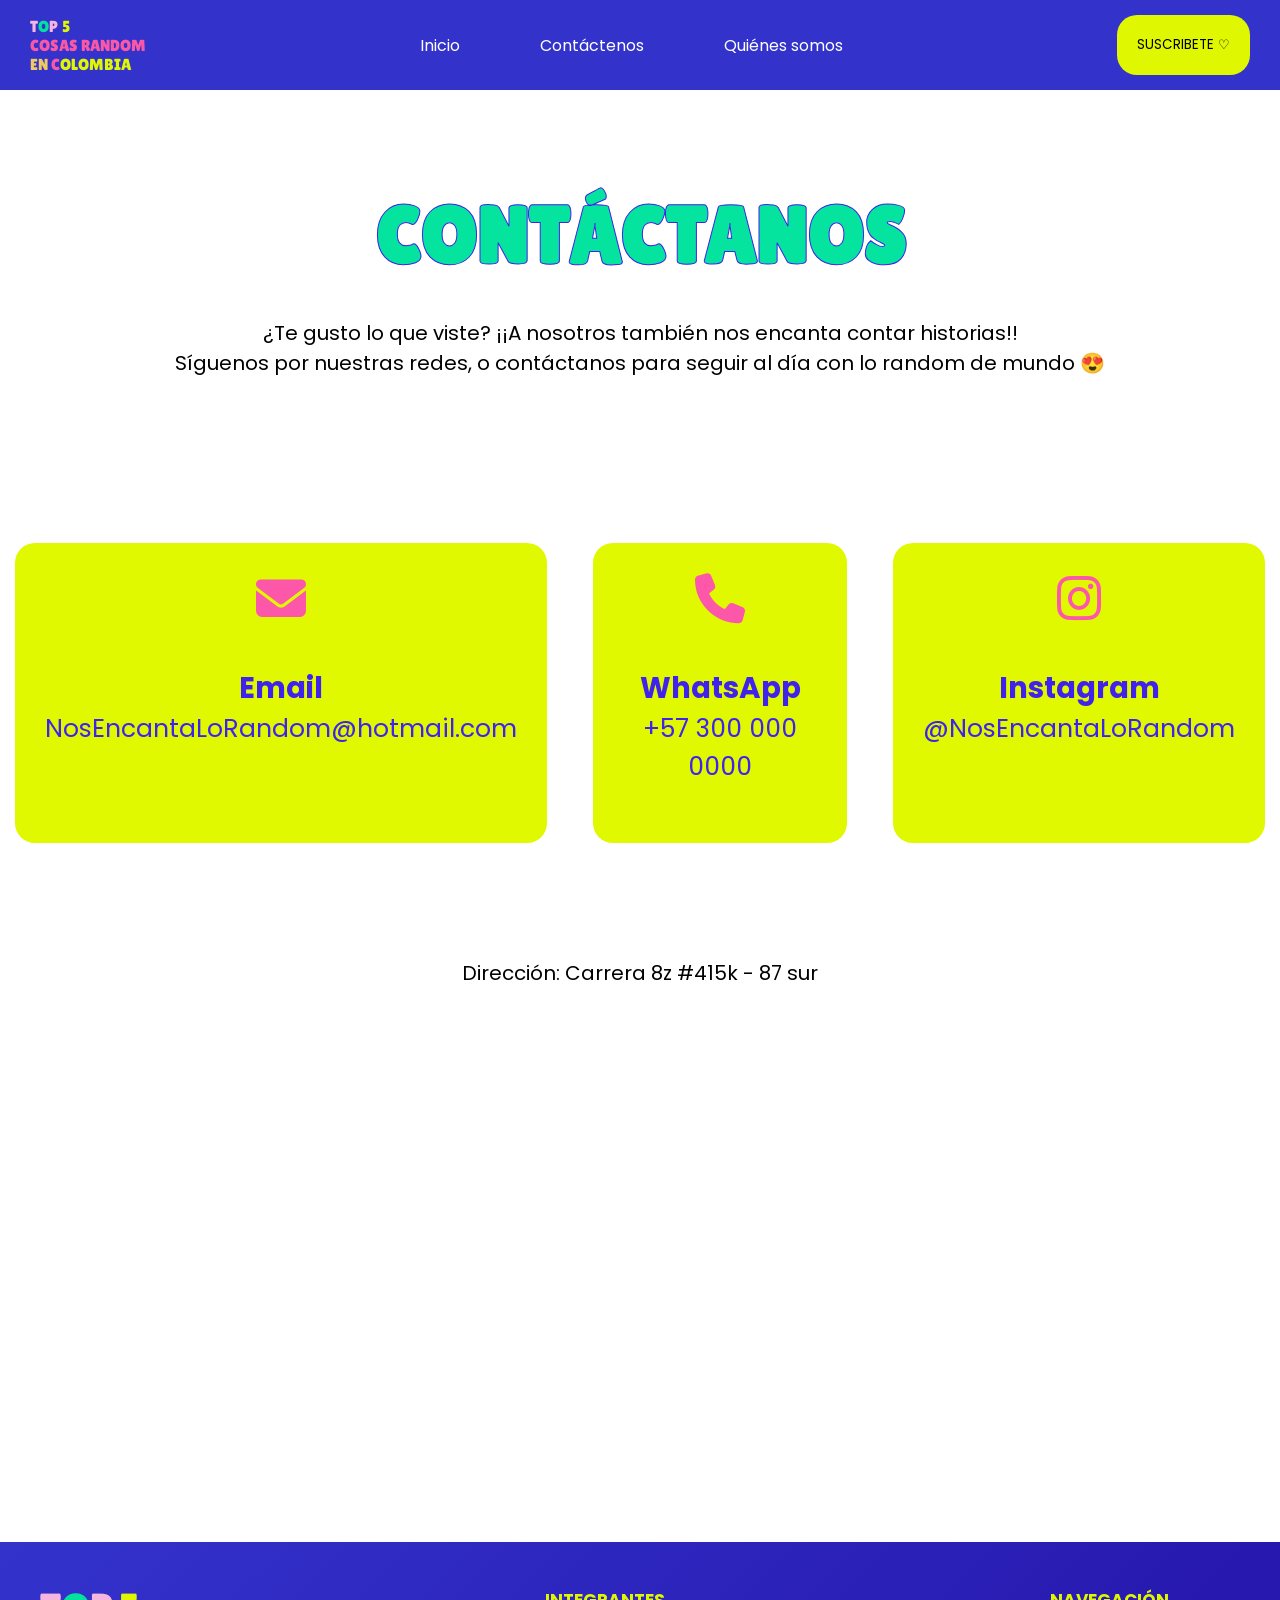
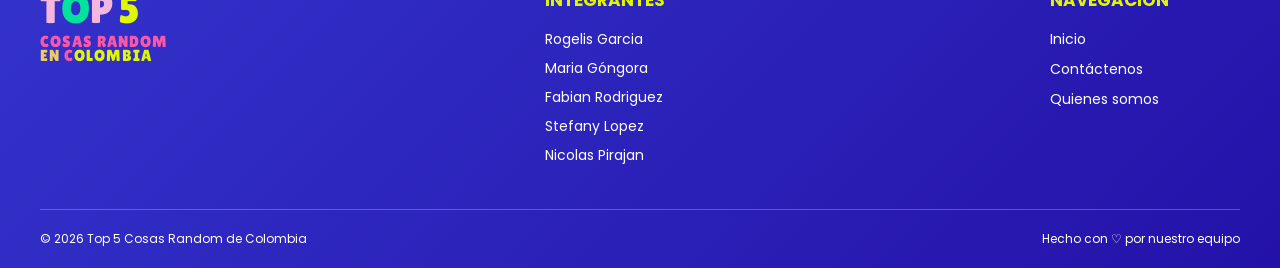
==== contacto.html @ 73ba565f "Actualizo contacto.html y style.css" ====
<!DOCTYPE html>
<html>
    <head>
        <meta charset="UTF-8">
        <meta name="viewport" content="width=device-width, initial-scale=1.0">
        <title> contacto </title>
        <link rel="stylesheet" href="https://cdnjs.cloudflare.com/ajax/libs/font-awesome/6.5.0/css/all.min.css">
        <link rel="preconnect" href="https://fonts.googleapis.com">
        <link rel="preconnect" href="https://fonts.gstatic.com" crossorigin>
        <link href="https://fonts.googleapis.com/css2?family=Lilita+One&family=Poppins:wght@400;600;700&display=swap"
        rel="stylesheet">
        <link rel="stylesheet" href="style.css">
    </head>
    <body>
        <nav>
            <div>
                <span class="top">T<span class="O">O</span>P</span>
                <span class="cinco">5</span>
                <p class="cosas-random">COSAS RANDOM <br><span class="En">EN</span> <span class="C">C</span><span
                        class="olombia">OLOMBIA</span> </p>
            </div>
            <ul>
                <li> <a href="index.html">Inicio</a></li>
                <li><a href="contacto.html">Contáctenos</a></li>
                <li><a href="quienes-somos.html">Quiénes somos</a></li>
            </ul>
            <button>SUSCRIBETE ♡</button>
        </nav>
        <div class="encabezado1">
            <h1 id="encabezado"> CONTÁCTANOS </h1>
            <br>
            <br>
            <p class="parrafo"> ¿Te gusto lo que viste? ¡¡A nosotros también nos encanta contar historias!! <br>
                Síguenos por nuestras redes, o contáctanos para seguir al día con lo random de mundo 😍</p>
        </div>
        <div class="contenedor">
            <div class="card">
                <i class="fa-solid fa-envelope"></i>
                <br>
                <br>
                <h3 class="titulito"> Email </h3>
                <p> NosEncantaLoRandom@hotmail.com </p>
            </div>

            <div class="card">
                <i class="fa-solid fa-phone"></i>
                <br>
                <br>
                <h3 class="titulito"> WhatsApp </h3>
                <p> +57 300 000 0000 </p>
            </div>

            <div class="card">
                <i class="fa-brands fa-instagram"></i>
                <br>
                <br>
                <h3 class="titulito"> Instagram </h3>
                <p> @NosEncantaLoRandom </p>
            </div>
            <br>
            <div class="ubicacion">
                <p class="parrafo"> Dirección: Carrera 8z #415k - 87 sur </p>
                <iframe src="https://www.google.com/maps/embed?pb=!1m18!1m12!1m3!1d22496.69778581169!2d-74.12065884214515!3d4.613363814773362!2m3!1f0!2f0!3f0!3m2!1i1024!2i768!4f13.1!3m3!1m2!1s0x8e3f9ebaca191fa3%3A0x28079add05f37b00!2sCentro%20Comercial%20Plaza%20de%20las%20Am%C3%A9ricas!5e0!3m2!1ses!2sco!4v1781192506364!5m2!1ses!2sco" width="600" height="450" style="border:0;" allowfullscreen="" loading="lazy" referrerpolicy="no-referrer-when-downgrade"></iframe>
            </div>
        </div>
        <footer class="footer">
            <div class="footer-contenido">
                <div class="footer-logo">
                    <div>
                        <span class="top">T<span class="O">O</span>P</span>
                        <span class="cinco">5</span>
                    </div>

                    <p class="cosas-random">
                        COSAS RANDOM<br>
                        <span class="En">EN</span>
                        <span class="C">C</span><span class="olombia">OLOMBIA</span>
                    </p>
                </div>
                <div class="footer-integrantes">
                    <h3 class="integrantes">Integrantes</h3>
                    <p class="integrante rogelis">Rogelis Garcia</p>
                    <p class="integrante maria">Maria Góngora</p>
                    <p class="integrante fabian">Fabian Rodriguez</p>
                    <p class="integrante stefany">Stefany Lopez</p>
                    <p class="integrante nicolas">Nicolas Pirajan</p>
                </div>
                <div class="footer-enlaces">
                    <h3 class="navegacion">Navegación</h3>
                    <a href="index.html">Inicio</a>
                    <a href="contacto.html">Contáctenos</a>
                    <a href="quienes-somos.html">Quienes somos</a>
                </div>
            </div>
            <div class="footer-inferior">
                <p class="copy">© 2026 Top 5 Cosas Random de Colombia</p>
                <p class="amor">Hecho con ♡ por nuestro equipo</p>
            </div>
        </footer>
    </body>
</html>
---- style.css ----
* {
    margin: 0;
    padding: 0;
    box-sizing: border-box;
}
nav a, nav button{
    font-family: "Poppins",sans-serif;
}
nav{
    background-color: #3333cc;
    display: flex;
    justify-content: space-between;
    padding: 15px 30px;
    align-items: center;
    position: sticky;
    top: 0;
}
nav a{
    position: relative;
    display: inline-block;
    transition: transform 0.25s ease;
}
nav a::after{
    content: "";
    position: absolute;
    left: 50%;
    bottom: -6px;
    width: 0;
    height: 2px;
    background-color: #dff700;
    transform: translateX(-50%);
    transition: width 0.25s ease;
}
nav a:hover{
    transform: scale(1.08);
}
nav a:hover::after{
    width: 100%;
}
ul {
    display: flex;
    list-style: none;
    gap: 80px;
}
a {
    color: white;
    text-decoration: none;
}

.top,.cinco,.cosas-random{
    font-family: "Lilita One",sans-serif;
}

.top{
    color: #f4b5de;
}
.cinco{
    color: #dff700;
}
.O{
    color: #03e29d;
}

.cosas-random{
    color:#fa58a7 ;
}
.En{
    color: #efca62;
}
.olombia{
    color: #dff700;
}
button{
    background-color: #dff700;
    border-radius: 20px;
    color: black;
    border: none;
    padding: 20px;
}
.footer {
    background: linear-gradient(135deg, #3333cc, #2412a8);
    color: white;
    padding: 45px 40px 20px;
    font-family: "Poppins", sans-serif;
}
.footer-contenido {
    max-width: 1200px;
    margin: 0 auto;
    display: flex;
    justify-content: space-between;
    align-items: flex-start;
    gap: 60px;
}
.footer-logo {
    min-width: 190px;
}
.footer-logo .top,
.footer-logo .cinco {
    font-size: 42px;
    line-height: 1;
}
.footer-logo .cosas-random {
    margin-top: 5px;
    font-size: 16px;
    line-height: 0.9;
    letter-spacing: 1px;
}
.footer-integrantes,
.footer-enlaces {
    min-width: 190px;
}
.footer .integrantes,
.footer .navegacion {
    color: #dff700;
    font-size: 17px;
    margin-bottom: 16px;
    text-transform: uppercase;
}
.footer-integrantes .integrante {
    margin-bottom: 8px;
    font-size: 14px;
    cursor: default;
}
.footer-enlaces {
    display: flex;
    flex-direction: column;
    align-items: flex-start;
}
.footer-enlaces a {
    position: relative;
    display: inline-block;
    margin-bottom: 9px;
    font-size: 14px;
    color: white;
    transition: color 0.25s ease, transform 0.25s ease;
}
.footer-enlaces a::after {
    content: "";
    position: absolute;
    left: 0;
    bottom: -2px;
    width: 0;
    height: 2px;
    background-color: #dff700;
    transition: width 0.25s ease;
}
.footer-enlaces a:hover {
    color: #dff700;
    transform: translateX(5px);
}
.footer-enlaces a:hover::after {
    width: 100%;
}
.footer-inferior {
    max-width: 1200px;
    margin: 35px auto 0;
    padding-top: 20px;
    border-top: 1px solid rgba(255, 255, 255, 0.25);
    display: flex;
    justify-content: space-between;
    gap: 20px;
}
.footer .copy,
.footer .amor {
    color: white;
    font-size: 12px;
}
.footer-integrantes .integrante {
    animation: rainbow 5s linear infinite;
    transition: transform 0.25s ease;
}
.rogelis {
    animation-delay: 0s;
}

.maria {
    animation-delay: -1s;
}
.fabian {
    animation-delay: -2s;
}
.stefany {
    animation-delay: -3s;
}
.nicolas {
    animation-delay: -4s;
}
.footer-integrantes .integrante:hover {
    transform: translateX(6px) scale(1.05);
    animation-play-state: paused;
}
@keyframes rainbow {
    0% {
        color: #ff5ba7;
    }
    20% {
        color: #ffc857;
    }
    40% {
        color: #00e0a4;
    }
    60% {
        color: #b9f500; 
    }
    80% {
        color: #9b7cff;
    }
    100% {
        color: #ff5ba7;
    }
}

/* CSS DE CONTACTO */
.contenedor{
    display: grid;
    grid-template-columns: 1fr 1fr 1fr;
    gap: 16px;
}
.encabezado1{
    margin: 60px;
    padding: 40px;
}
#encabezado{
    font-family: "Lilita One",sans-serif;
    color: #04E49E;
    font-size: 80px;
    text-align: center;
    -webkit-text-stroke: 1px #3F22EC;
}
.parrafo{
    font-family: "Poppins",sans-serif;
    font-size: 20px;
    text-align: center;
    margin-bottom: 50px;
}
.card{
    font-family: "Poppins",sans-serif;
    color: #3F22EC;
    font-size: 25px;
    text-align: center;
    margin: 15px;
    padding: 30px;
    height: 300px;
    background-color: #E0F900;
    transition: 0.3s;
    border-radius: 20px;
}
.card:hover{
    background-color: #F0C962;
    color: white; 
    transform: scale(1.05);
    transform: translateY(-5px);
    box-shadow: 0 8px 20px rgba(0,0,0,0.2);
    border-color: #F5A623;
    opacity: 0.8; 
}
i{
    color: #FD57A9;
    font-size: 50px;
}
.ubicacion{
    font-family: "Lilita One",sans-serif;
    grid-column: 1/4;
    text-align: center;
    margin: 20px;
    padding: 30px;
    transition: 0.5s;
}
.ubicacion:hover{
    transform: scale(1.10);
}
/* CSS DE CONTACTO */
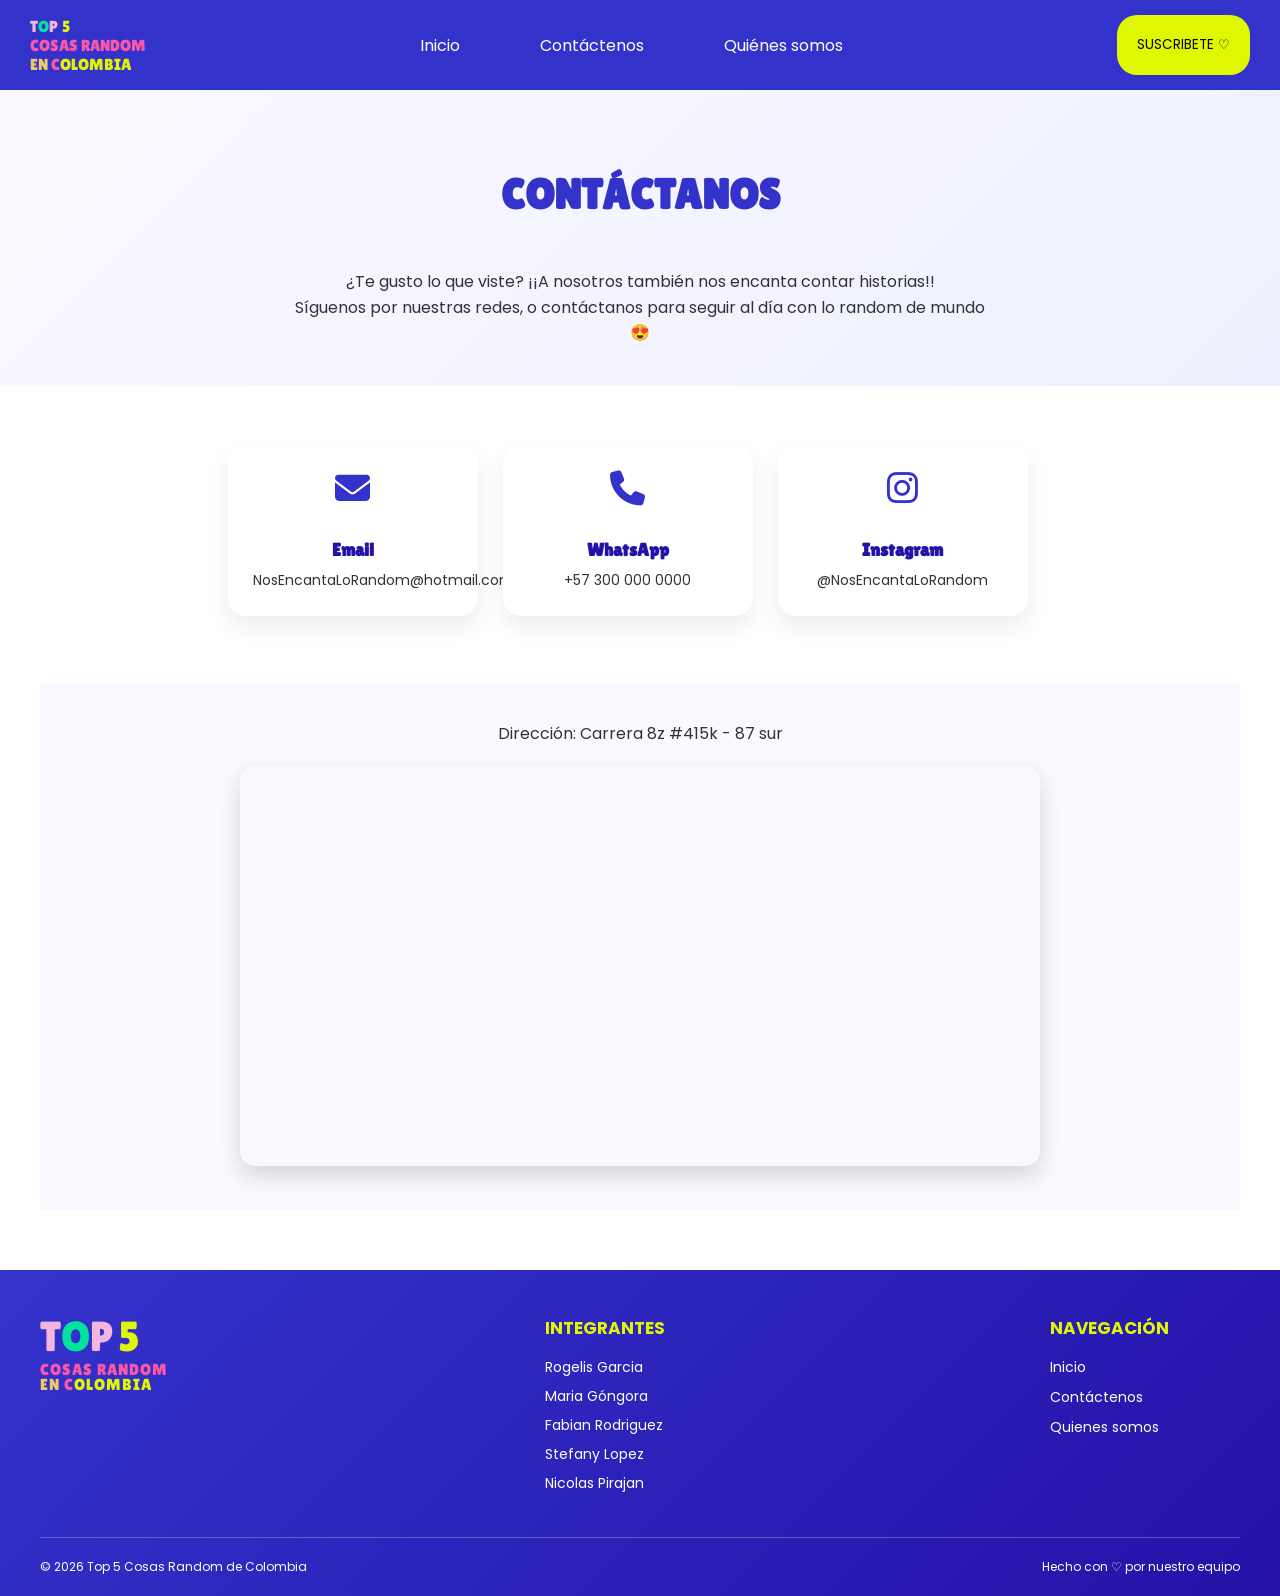
==== commit b7c67feb: "DEVELOP" ====
--- a/contacto.html
+++ b/contacto.html
@@ -1,101 +1,108 @@
 <!DOCTYPE html>
 <html>
-    <head>
-        <meta charset="UTF-8">
-        <meta name="viewport" content="width=device-width, initial-scale=1.0">
-        <title> contacto </title>
-        <link rel="stylesheet" href="https://cdnjs.cloudflare.com/ajax/libs/font-awesome/6.5.0/css/all.min.css">
-        <link rel="preconnect" href="https://fonts.googleapis.com">
-        <link rel="preconnect" href="https://fonts.gstatic.com" crossorigin>
-        <link href="https://fonts.googleapis.com/css2?family=Lilita+One&family=Poppins:wght@400;600;700&display=swap"
+
+<head>
+    <meta charset="UTF-8">
+    <meta name="viewport" content="width=device-width, initial-scale=1.0">
+    <title>TOP 5</title>
+    <link rel="stylesheet" href="https://cdnjs.cloudflare.com/ajax/libs/font-awesome/6.5.0/css/all.min.css">
+    <link rel="preconnect" href="https://fonts.googleapis.com">
+    <link rel="preconnect" href="https://fonts.gstatic.com" crossorigin>
+    <link href="https://fonts.googleapis.com/css2?family=Lilita+One&family=Poppins:wght@400;600;700&display=swap"
         rel="stylesheet">
-        <link rel="stylesheet" href="style.css">
-    </head>
-    <body>
-        <nav>
-            <div>
-                <span class="top">T<span class="O">O</span>P</span>
-                <span class="cinco">5</span>
-                <p class="cosas-random">COSAS RANDOM <br><span class="En">EN</span> <span class="C">C</span><span
-                        class="olombia">OLOMBIA</span> </p>
-            </div>
-            <ul>
-                <li> <a href="index.html">Inicio</a></li>
-                <li><a href="contacto.html">Contáctenos</a></li>
-                <li><a href="quienes-somos.html">Quiénes somos</a></li>
-            </ul>
-            <button>SUSCRIBETE ♡</button>
-        </nav>
-        <div class="encabezado1">
-            <h1 id="encabezado"> CONTÁCTANOS </h1>
+    <link rel="stylesheet" href="style.css">
+</head>
+
+<body>
+    <nav>
+        <div>
+            <span class="top">T<span class="O">O</span>P</span>
+            <span class="cinco">5</span>
+            <p class="cosas-random">COSAS RANDOM <br><span class="En">EN</span> <span class="C">C</span><span
+                    class="olombia">OLOMBIA</span> </p>
+        </div>
+        <ul>
+            <li> <a href="index.html">Inicio</a></li>
+            <li><a href="contacto.html">Contáctenos</a></li>
+            <li><a href="quienes-somos.html">Quiénes somos</a></li>
+        </ul>
+        <button>SUSCRIBETE ♡</button>
+    </nav>
+    <div class="encabezado1">
+        <h1 id="encabezado"> CONTÁCTANOS </h1>
+        <br>
+        <br>
+        <p class="parrafo"> ¿Te gusto lo que viste? ¡¡A nosotros también nos encanta contar historias!! <br>
+            Síguenos por nuestras redes, o contáctanos para seguir al día con lo random de mundo 😍</p>
+    </div>
+    <div class="contenedor">
+        <div class="card">
+            <i class="fa-solid fa-envelope"></i>
             <br>
             <br>
-            <p class="parrafo"> ¿Te gusto lo que viste? ¡¡A nosotros también nos encanta contar historias!! <br>
-                Síguenos por nuestras redes, o contáctanos para seguir al día con lo random de mundo 😍</p>
+            <h3 class="titulito"> Email </h3>
+            <p> NosEncantaLoRandom@hotmail.com </p>
         </div>
-        <div class="contenedor">
-            <div class="card">
-                <i class="fa-solid fa-envelope"></i>
-                <br>
-                <br>
-                <h3 class="titulito"> Email </h3>
-                <p> NosEncantaLoRandom@hotmail.com </p>
+
+        <div class="card">
+            <i class="fa-solid fa-phone"></i>
+            <br>
+            <br>
+            <h3 class="titulito"> WhatsApp </h3>
+            <p> +57 300 000 0000 </p>
+        </div>
+
+        <div class="card">
+            <i class="fa-brands fa-instagram"></i>
+            <br>
+            <br>
+            <h3 class="titulito"> Instagram </h3>
+            <p> @NosEncantaLoRandom </p>
+        </div>
+        <br>
+        <div class="ubicacion">
+            <p class="parrafo"> Dirección: Carrera 8z #415k - 87 sur </p>
+            <iframe
+                src="https://www.google.com/maps/embed?pb=!1m18!1m12!1m3!1d22496.69778581169!2d-74.12065884214515!3d4.613363814773362!2m3!1f0!2f0!3f0!3m2!1i1024!2i768!4f13.1!3m3!1m2!1s0x8e3f9ebaca191fa3%3A0x28079add05f37b00!2sCentro%20Comercial%20Plaza%20de%20las%20Am%C3%A9ricas!5e0!3m2!1ses!2sco!4v1781192506364!5m2!1ses!2sco"
+                width="600" height="450" style="border:0;" allowfullscreen="" loading="lazy"
+                referrerpolicy="no-referrer-when-downgrade"></iframe>
+        </div>
+    </div>
+
+    <footer class="footer">
+        <div class="footer-contenido">
+            <div class="footer-logo">
+                <div>
+                    <span class="top">T<span class="O">O</span>P</span>
+                    <span class="cinco">5</span>
+                </div>
+
+                <p class="cosas-random">
+                    COSAS RANDOM<br>
+                    <span class="En">EN</span>
+                    <span class="C">C</span><span class="olombia">OLOMBIA</span>
+                </p>
             </div>
-
-            <div class="card">
-                <i class="fa-solid fa-phone"></i>
-                <br>
-                <br>
-                <h3 class="titulito"> WhatsApp </h3>
-                <p> +57 300 000 0000 </p>
+            <div class="footer-integrantes">
+                <h3 class="integrantes">Integrantes</h3>
+                <p class="integrante rogelis">Rogelis Garcia</p>
+                <p class="integrante maria">Maria Góngora</p>
+                <p class="integrante fabian">Fabian Rodriguez</p>
+                <p class="integrante stefany">Stefany Lopez</p>
+                <p class="integrante nicolas">Nicolas Pirajan</p>
             </div>
-
-            <div class="card">
-                <i class="fa-brands fa-instagram"></i>
-                <br>
-                <br>
-                <h3 class="titulito"> Instagram </h3>
-                <p> @NosEncantaLoRandom </p>
-            </div>
-            <br>
-            <div class="ubicacion">
-                <p class="parrafo"> Dirección: Carrera 8z #415k - 87 sur </p>
-                <iframe src="https://www.google.com/maps/embed?pb=!1m18!1m12!1m3!1d22496.69778581169!2d-74.12065884214515!3d4.613363814773362!2m3!1f0!2f0!3f0!3m2!1i1024!2i768!4f13.1!3m3!1m2!1s0x8e3f9ebaca191fa3%3A0x28079add05f37b00!2sCentro%20Comercial%20Plaza%20de%20las%20Am%C3%A9ricas!5e0!3m2!1ses!2sco!4v1781192506364!5m2!1ses!2sco" width="600" height="450" style="border:0;" allowfullscreen="" loading="lazy" referrerpolicy="no-referrer-when-downgrade"></iframe>
+            <div class="footer-enlaces">
+                <h3 class="navegacion">Navegación</h3>
+                <a href="index.html">Inicio</a>
+                <a href="contacto.html">Contáctenos</a>
+                <a href="quienes-somos.html">Quienes somos</a>
             </div>
         </div>
-        <footer class="footer">
-            <div class="footer-contenido">
-                <div class="footer-logo">
-                    <div>
-                        <span class="top">T<span class="O">O</span>P</span>
-                        <span class="cinco">5</span>
-                    </div>
+        <div class="footer-inferior">
+            <p class="copy">© 2026 Top 5 Cosas Random de Colombia</p>
+            <p class="amor">Hecho con ♡ por nuestro equipo</p>
+        </div>
+    </footer>
+</body>
 
-                    <p class="cosas-random">
-                        COSAS RANDOM<br>
-                        <span class="En">EN</span>
-                        <span class="C">C</span><span class="olombia">OLOMBIA</span>
-                    </p>
-                </div>
-                <div class="footer-integrantes">
-                    <h3 class="integrantes">Integrantes</h3>
-                    <p class="integrante rogelis">Rogelis Garcia</p>
-                    <p class="integrante maria">Maria Góngora</p>
-                    <p class="integrante fabian">Fabian Rodriguez</p>
-                    <p class="integrante stefany">Stefany Lopez</p>
-                    <p class="integrante nicolas">Nicolas Pirajan</p>
-                </div>
-                <div class="footer-enlaces">
-                    <h3 class="navegacion">Navegación</h3>
-                    <a href="index.html">Inicio</a>
-                    <a href="contacto.html">Contáctenos</a>
-                    <a href="quienes-somos.html">Quienes somos</a>
-                </div>
-            </div>
-            <div class="footer-inferior">
-                <p class="copy">© 2026 Top 5 Cosas Random de Colombia</p>
-                <p class="amor">Hecho con ♡ por nuestro equipo</p>
-            </div>
-        </footer>
-    </body>
 </html>
--- a/style.css
+++ b/style.css
@@ -1,3 +1,4 @@
+
 * {
     margin: 0;
     padding: 0;
@@ -210,63 +211,483 @@
     }
 }
 
-/* CSS DE CONTACTO */
-.contenedor{
+/* =========================
+   SECCION PRINCIPAL NOSOTROS
+========================= */
+.principal-nosotros {
+    display: flex;
+    justify-content: space-between;
+    align-items: center;
+    padding: 80px 60px;
+    gap: 40px;
+    background: #f9f9ff;
+}
+
+.principal-nosotros h1 {
+    font-family: "Lilita One", sans-serif;
+    font-size: 42px;
+    color: #3333cc;
+    margin-bottom: 20px;
+}
+
+.principal-nosotros p {
+    font-family: "Poppins", sans-serif;
+    font-size: 16px;
+    max-width: 500px;
+}
+
+/* TARJETAS DE ADVERTENCIA */
+#img-principal-nosotros {
+    display: flex;
+    flex-direction: column;
+    gap: 20px;
+}
+
+#img-principal-nosotros > div {
+    background: white;
+    padding: 20px;
+    border-radius: 15px;
+    box-shadow: 0px 10px 25px rgba(0,0,0,0.08);
+    transition: transform 0.25s ease;
+}
+
+#img-principal-nosotros > div:hover {
+    transform: translateY(-5px);
+}
+
+/* 🔥 IMAGENES MAS GRANDES */
+#img-principal-nosotros img {
+    width: 200px;
+    margin: 10px 0;
+}
+
+/* =========================
+   SECCION OBJETIVO / MISION
+========================= */
+.motivo-pagina {
     display: grid;
-    grid-template-columns: 1fr 1fr 1fr;
-    gap: 16px;
-}
-.encabezado1{
-    margin: 60px;
+    grid-template-columns: repeat(4, 1fr);
+    gap: 25px;
+    padding: 80px 60px;
+    background: white;
+}
+
+.motivo-pagina div {
+    background: #f4f4ff;
+    padding: 25px;
+    border-radius: 15px;
+    transition: all 0.25s ease;
+}
+
+.motivo-pagina div:hover {
+    transform: translateY(-6px);
+    background: #3333cc;
+    color: white;
+}
+
+.motivo-pagina h1 {
+    font-family: "Lilita One", sans-serif;
+    margin-bottom: 10px;
+}
+
+.motivo-pagina p {
+    font-family: "Poppins", sans-serif;
+    font-size: 14px;
+}
+
+/* =========================
+   SECCION TEAM
+========================= */
+.grupo-desarrollo {
+    padding: 80px 60px;
+    background: #f9f9ff;
+    text-align: center;
+}
+
+.grupo-desarrollo > div:first-child h1 {
+    font-family: "Lilita One", sans-serif;
+    font-size: 38px;
+    color: #3333cc;
+}
+
+.grupo-desarrollo > div:first-child p {
+    margin: 10px auto 40px;
+    max-width: 600px;
+    font-family: "Poppins", sans-serif;
+}
+
+/* CONTENEDOR GENERAL */
+#contenedor-img-nosotros {
+    display: flex;
+    flex-wrap: wrap;
+    justify-content: center;
+    gap: 25px;
+}
+
+/* TARJETAS PERSONAS */
+#contenedor-img-nosotros > div {
+    background: white;
+    padding: 18px;
+    border-radius: 15px;
+    width: 260px;
+    box-shadow: 0px 8px 20px rgba(0,0,0,0.06);
+    transition: transform 0.2s ease;
+}
+
+#contenedor-img-nosotros > div:hover {
+    transform: translateY(-5px);
+}
+
+#contenedor-img-nosotros img {
+    width: 90px;
+    border-radius: 50%;
+    margin: 10px 0;
+}
+
+#contenedor-img-nosotros h1 {
+    font-family: "Lilita One", sans-serif;
+    font-size: 16px;
+    margin: 5px 0;
+}
+
+#contenedor-img-nosotros p {
+    font-family: "Poppins", sans-serif;
+    font-size: 12px;
+    line-height: 1.4;
+}
+
+/* =========================
+   FRONT DEVELOPERS (HORIZONTAL)
+========================= */
+#contenedor-desarrolladores {
+    width: 100%;
+    display: flex;
+    flex-direction: column;
+    align-items: center;
+    gap: 8px;
+}
+
+/* TITULO */
+#contenedor-desarrolladores h1 {
+    font-size: 16px;
+    margin-bottom: 5px;
+}
+
+/* IMAGENES EN FILA */
+.imagenes-devs {
+    display: flex;
+    justify-content: center;
+    gap: 18px;
+}
+
+/* IMAGENES */
+.imagenes-devs img {
+    width: 75px;
+    border-radius: 50%;
+    transition: transform 0.2s ease;
+}
+
+.imagenes-devs img:hover {
+    transform: scale(1.08);
+}
+
+/* NOMBRES */
+.nombres-devs {
+    display: flex;
+    justify-content: center;
+    gap: 30px;
+    color: #000000;
+    
+}
+
+.nombres-devs span {
+    font-family: "Lilita One", sans-serif;
+    font-size: 16px;
+
+}
+
+/* TEXTO */
+#contenedor-desarrolladores p {
+    font-size: 12px;
+    text-align: center;
+    max-width: 220px;
+    line-height: 1.4;
+    margin-top: 5px;
+}
+
+/* =========================
+   INTRODUCCION (HERO SECTION)
+========================= */
+
+.introduccion {
+    display: flex;
+    justify-content: space-between;
+    align-items: center;
+    gap: 50px;
+    padding: 90px 60px;
+    background: linear-gradient(135deg, #f9f9ff, #eef0ff);
+}
+
+/* TEXTO */
+.introduccion .texto {
+    width: 55%;
+}
+
+.introduccion .texto h2 {
+    font-family: "Lilita One", sans-serif;
+    font-size: 42px;
+    color: #3333cc;
+    margin-bottom: 20px;
+    line-height: 1.1;
+}
+
+/* PARRAFOS */
+.introduccion .texto p {
+    font-family: "Poppins", sans-serif;
+    font-size: 16px;
+    line-height: 1.7;
+    color: #333;
+    margin-bottom: 15px;
+}
+
+/* IMAGEN */
+.introduccion .imagen {
+    width: 40%;
+    display: flex;
+    justify-content: center;
+}
+
+.introduccion .imagen img {
+    width: 100%;
+    max-width: 380px;
+    border-radius: 20px;
+    box-shadow: 0 15px 35px rgba(0,0,0,0.15);
+    transition: transform 0.3s ease;
+}
+
+/* HOVER IMAGEN */
+.introduccion .imagen img:hover {
+    transform: scale(1.05);
+}
+
+/* RESPONSIVE */
+@media (max-width: 768px) {
+    .introduccion {
+        flex-direction: column;
+        text-align: center;
+        padding: 50px 20px;
+    }
+
+    .introduccion .texto,
+    .introduccion .imagen {
+        width: 100%;
+    }
+
+    .introduccion .texto h2 {
+        font-size: 30px;
+    }
+}
+
+/* =========================
+   TOP 5 SECTION (BLOG STYLE)
+========================= */
+
+.top5 {
+    padding: 80px 60px;
+    background: #f9f9ff;
+    display: flex;
+    flex-direction: column;
+    gap: 30px;
+}
+
+/* TITULO */
+.top5 h2 {
+    font-family: "Lilita One", sans-serif;
+    font-size: 38px;
+    color: #3333cc;
+    text-align: center;
+    margin-bottom: 20px;
+}
+
+/* GRID DE ARTICULOS */
+.top5 {
+    display: flex;
+    flex-direction: column;
+    gap: 25px;
+}
+
+/* CADA CARD */
+.top5 article {
+    background: white;
+    padding: 25px;
+    border-radius: 15px;
+    box-shadow: 0 10px 25px rgba(0,0,0,0.08);
+    transition: transform 0.25s ease, box-shadow 0.25s ease;
+    max-width: 900px;
+    margin: 0 auto;
+}
+
+/* HOVER EFECTO */
+.top5 article:hover {
+    transform: translateY(-6px);
+    box-shadow: 0 15px 35px rgba(0,0,0,0.12);
+}
+
+/* TITULOS DE CADA ITEM */
+.top5 article h3 {
+    font-family: "Lilita One", sans-serif;
+    font-size: 22px;
+    color: #2412a8;
+    margin-bottom: 10px;
+}
+
+/* TEXTO */
+.top5 article p {
+    font-family: "Poppins", sans-serif;
+    font-size: 15px;
+    line-height: 1.6;
+    color: #333;
+}
+
+/* RESPONSIVE */
+@media (max-width: 768px) {
+    .top5 {
+        padding: 40px 20px;
+    }
+
+    .top5 h2 {
+        font-size: 28px;
+    }
+
+    .top5 article {
+        padding: 18px;
+    }
+}
+
+/* =========================
+   CONTACTO HEADER
+========================= */
+
+.encabezado1 {
+    text-align: center;
+    padding: 80px 20px 40px;
+    background: linear-gradient(135deg, #f9f9ff, #eef0ff);
+}
+
+#encabezado {
+    font-family: "Lilita One", sans-serif;
+    font-size: 42px;
+    color: #3333cc;
+    margin-bottom: 15px;
+}
+
+.parrafo {
+    font-family: "Poppins", sans-serif;
+    font-size: 16px;
+    color: #333;
+    max-width: 700px;
+    margin: 0 auto;
+    line-height: 1.6;
+}
+
+/* =========================
+   CONTENEDOR DE CARDS
+========================= */
+
+.contenedor {
+    display: flex;
+    justify-content: center;
+    gap: 25px;
+    padding: 60px 40px;
+    flex-wrap: wrap;
+    background: #ffffff;
+}
+
+/* =========================
+   CARDS CONTACTO
+========================= */
+
+.card {
+    background: white;
+    width: 250px;
+    padding: 25px;
+    border-radius: 18px;
+    text-align: center;
+    box-shadow: 0 10px 25px rgba(0,0,0,0.08);
+    transition: transform 0.25s ease, box-shadow 0.25s ease;
+}
+
+.card:hover {
+    transform: translateY(-8px);
+    box-shadow: 0 15px 35px rgba(0,0,0,0.12);
+}
+
+/* ICONOS */
+.card i {
+    font-size: 35px;
+    color: #3333cc;
+    margin-bottom: 15px;
+}
+
+/* TITULO CARD */
+.titulito {
+    font-family: "Lilita One", sans-serif;
+    font-size: 18px;
+    margin-bottom: 10px;
+    color: #2412a8;
+}
+
+/* TEXTO CARD */
+.card p {
+    font-family: "Poppins", sans-serif;
+    font-size: 14px;
+    color: #333;
+}
+
+/* =========================
+   UBICACION MAPA
+========================= */
+
+.ubicacion {
+    width: 100%;
+    text-align: center;
+    margin-top: 40px;
     padding: 40px;
-}
-#encabezado{
-    font-family: "Lilita One",sans-serif;
-    color: #04E49E;
-    font-size: 80px;
-    text-align: center;
-    -webkit-text-stroke: 1px #3F22EC;
-}
-.parrafo{
-    font-family: "Poppins",sans-serif;
-    font-size: 20px;
-    text-align: center;
-    margin-bottom: 50px;
-}
-.card{
-    font-family: "Poppins",sans-serif;
-    color: #3F22EC;
-    font-size: 25px;
-    text-align: center;
-    margin: 15px;
-    padding: 30px;
-    height: 300px;
-    background-color: #E0F900;
-    transition: 0.3s;
-    border-radius: 20px;
-}
-.card:hover{
-    background-color: #F0C962;
-    color: white; 
-    transform: scale(1.05);
-    transform: translateY(-5px);
-    box-shadow: 0 8px 20px rgba(0,0,0,0.2);
-    border-color: #F5A623;
-    opacity: 0.8; 
-}
-i{
-    color: #FD57A9;
-    font-size: 50px;
-}
-.ubicacion{
-    font-family: "Lilita One",sans-serif;
-    grid-column: 1/4;
-    text-align: center;
-    margin: 20px;
-    padding: 30px;
-    transition: 0.5s;
-}
-.ubicacion:hover{
-    transform: scale(1.10);
-}
-/* CSS DE CONTACTO */+    background: #f9f9ff;
+}
+
+.ubicacion .parrafo {
+    margin-bottom: 20px;
+}
+
+/* MAPA */
+.ubicacion iframe {
+    width: 90%;
+    max-width: 800px;
+    height: 400px;
+    border-radius: 15px;
+    box-shadow: 0 10px 25px rgba(0,0,0,0.15);
+}
+
+/* =========================
+   RESPONSIVE
+========================= */
+
+@media (max-width: 768px) {
+    #encabezado {
+        font-size: 30px;
+    }
+
+    .contenedor {
+        padding: 40px 20px;
+    }
+
+    .card {
+        width: 100%;
+        max-width: 300px;
+    }
+
+    .ubicacion iframe {
+        height: 300px;
+    }
+}
